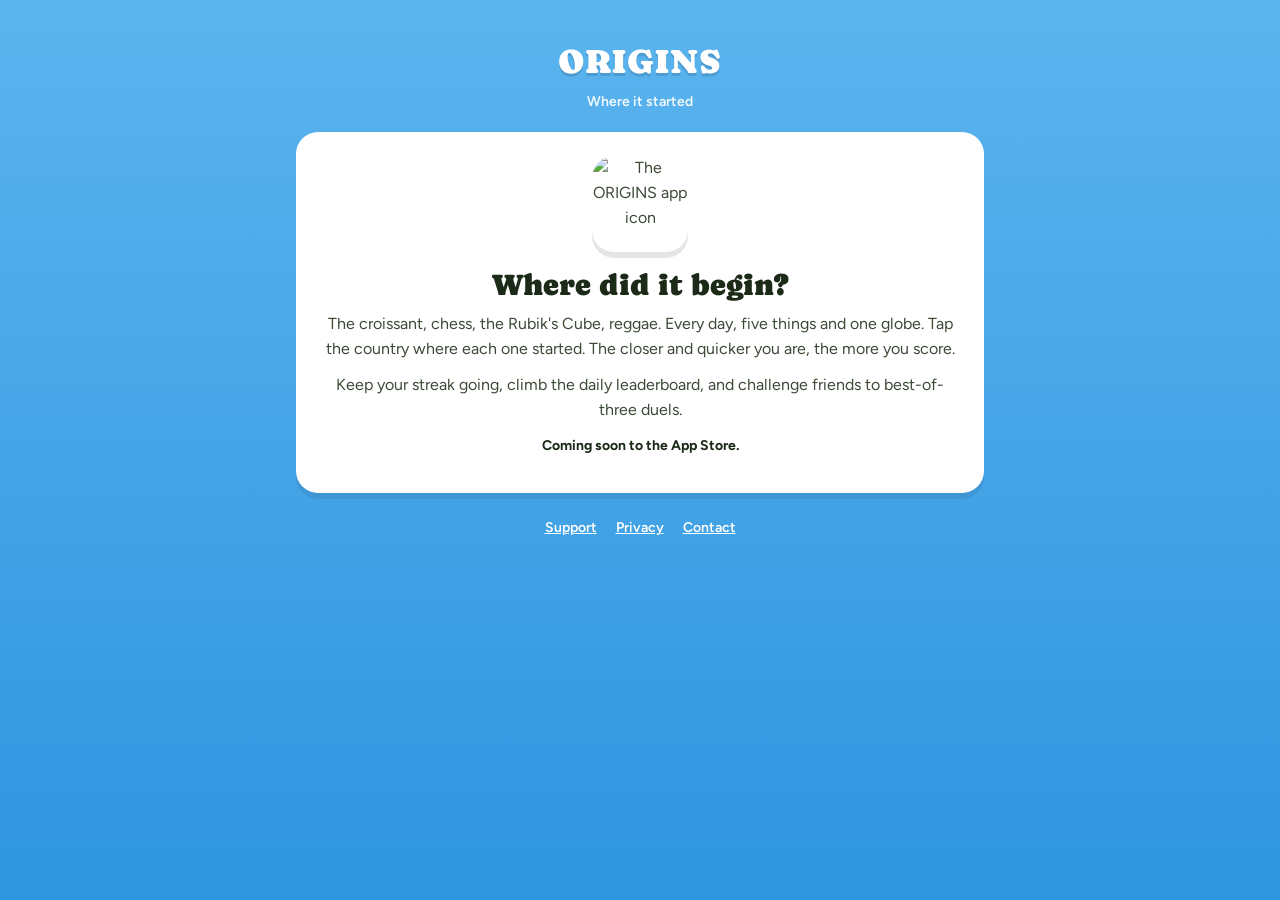
==== index.html @ 28f16537 "Publish the ORIGINS website: home, privacy policy, support and invite pages Co-Authored-By: Claude O" ====
<!doctype html>
<html lang="en">
<head>
  <meta charset="utf-8">
  <meta name="viewport" content="width=device-width, initial-scale=1">
  <title>ORIGINS</title>
  <meta name="description" content="ORIGINS is a daily geography game: guess where things began by tapping a country on the globe, and duel your friends.">
  <link rel="icon" href="/favicon.png">
  <link rel="apple-touch-icon" href="/apple-touch-icon.png">
  <link rel="stylesheet" href="/style.css">
  <!-- Once the app is live, add Safari's install banner:
       <meta name="apple-itunes-app" content="app-id=YOUR_APP_ID"> -->
</head>
<body>
  <div class="page">
    <header class="top">
      <span class="wordmark">ORIGINS</span>
      <p class="tagline">Where it started</p>
    </header>

    <main class="card center">
      <img class="hero-icon" src="/icon.png" alt="The ORIGINS app icon">
      <h1>Where did it begin?</h1>
      <p>
        The croissant, chess, the Rubik's Cube, reggae. Every day, five things and one
        globe. Tap the country where each one started. The closer and quicker you are, the
        more you score.
      </p>
      <p>
        Keep your streak going, climb the daily leaderboard, and challenge friends to
        best-of-three duels.
      </p>
      <div class="buttons">
        <!-- When the app is live, replace this line with:
             <a class="button" href="https://apps.apple.com/app/idYOUR_APP_ID">Get ORIGINS on the App Store</a> -->
        <p class="note"><strong>Coming soon to the App Store.</strong></p>
      </div>
    </main>

    <footer class="bottom">
      <a href="/support/">Support</a>
      <a href="/privacy/">Privacy</a>
      <a href="mailto:support.playorigins@gmail.com">Contact</a>
    </footer>
  </div>
</body>
</html>
---- style.css ----
/* ORIGINS site. The app's own tokens (src/theme/tokens.ts) and fonts, served from here
   rather than a font CDN so that visiting the privacy policy sends nobody your address. */

@font-face { font-family: 'Caprasimo'; src: url('/fonts/Caprasimo_400Regular.ttf') format('truetype'); font-weight: 400; font-display: swap; }
@font-face { font-family: 'Figtree'; src: url('/fonts/Figtree_400Regular.ttf') format('truetype'); font-weight: 400; font-display: swap; }
@font-face { font-family: 'Figtree'; src: url('/fonts/Figtree_600SemiBold.ttf') format('truetype'); font-weight: 600; font-display: swap; }
@font-face { font-family: 'Figtree'; src: url('/fonts/Figtree_700Bold.ttf') format('truetype'); font-weight: 700; font-display: swap; }

:root {
  --sky-top: #5bb4ee;
  --sky-bottom: #2f95e0;
  --green: #4cc35e;
  --green-shadow: #2f8f3d;
  --orange: #e8762c;
  --orange-shadow: #b2540f;
  --white: #ffffff;
  --tile: #f1f6f9;
  --ink: #1c2b18;
  --body: #3c4a37;
  --muted: #5e6b58;
  --radius: 22px;
}

* { box-sizing: border-box; }

html { -webkit-text-size-adjust: 100%; }

body {
  margin: 0;
  min-height: 100vh;
  font-family: 'Figtree', system-ui, -apple-system, sans-serif;
  font-size: 16px;
  line-height: 1.55;
  color: var(--body);
  background: linear-gradient(180deg, var(--sky-top) 0%, var(--sky-bottom) 100%) fixed;
  background-color: var(--sky-bottom);
}

.page { max-width: 720px; margin: 0 auto; padding: 20px 16px 48px; }

header.top { text-align: center; padding: 16px 0 20px; }
.wordmark {
  font-family: 'Caprasimo', Georgia, serif;
  font-size: 34px;
  letter-spacing: 1px;
  color: var(--white);
  text-decoration: none;
  text-shadow: 0 3px 0 rgba(0, 0, 0, 0.12);
}
.tagline { margin: 2px 0 0; color: rgba(255, 255, 255, 0.92); font-weight: 600; font-size: 14px; }

.card {
  background: var(--white);
  border-radius: var(--radius);
  padding: 24px 22px;
  box-shadow: 0 6px 0 rgba(0, 0, 0, 0.08);
  margin-bottom: 16px;
}

h1, h2, h3 { color: var(--ink); line-height: 1.25; }
h1 { font-family: 'Caprasimo', Georgia, serif; font-weight: 400; font-size: 30px; margin: 0 0 8px; }
h2 { font-size: 19px; font-weight: 700; margin: 28px 0 8px; }
h3 { font-size: 16px; font-weight: 700; margin: 20px 0 4px; }
.kicker { font-size: 12px; font-weight: 700; letter-spacing: 1.3px; text-transform: uppercase; color: var(--orange); margin: 0 0 6px; }
.meta { color: var(--muted); font-size: 14px; margin: 0 0 18px; }

p, ul { margin: 0 0 12px; }
ul { padding-left: 22px; }
li { margin-bottom: 6px; }
a { color: var(--orange); font-weight: 600; }
strong { color: var(--ink); }

table { width: 100%; border-collapse: collapse; margin: 8px 0 16px; font-size: 14px; }
th, td { text-align: left; vertical-align: top; padding: 9px 8px; border-bottom: 1px solid var(--tile); }
th { color: var(--ink); font-weight: 700; background: var(--tile); }
.table-wrap { overflow-x: auto; }

.button {
  display: inline-block;
  font-family: 'Figtree', sans-serif;
  font-weight: 700;
  font-size: 16px;
  letter-spacing: 0.6px;
  text-transform: uppercase;
  text-decoration: none;
  color: var(--white);
  background: var(--green);
  box-shadow: 0 5px 0 var(--green-shadow);
  border-radius: 999px;
  padding: 14px 28px;
  margin: 6px 0 12px;
}
.button.orange { background: var(--orange); box-shadow: 0 5px 0 var(--orange-shadow); }
.button:active { transform: translateY(3px); box-shadow: 0 2px 0 var(--green-shadow); }
.button.orange:active { box-shadow: 0 2px 0 var(--orange-shadow); }
.buttons { text-align: center; }
.note { font-size: 14px; color: var(--muted); }
.center { text-align: center; }

.hero-icon { width: 96px; height: 96px; border-radius: 22px; display: block; margin: 0 auto 14px; box-shadow: 0 6px 0 rgba(0, 0, 0, 0.1); }

footer.bottom { text-align: center; font-size: 14px; color: rgba(255, 255, 255, 0.92); margin-top: 24px; }
footer.bottom a { color: var(--white); margin: 0 8px; }
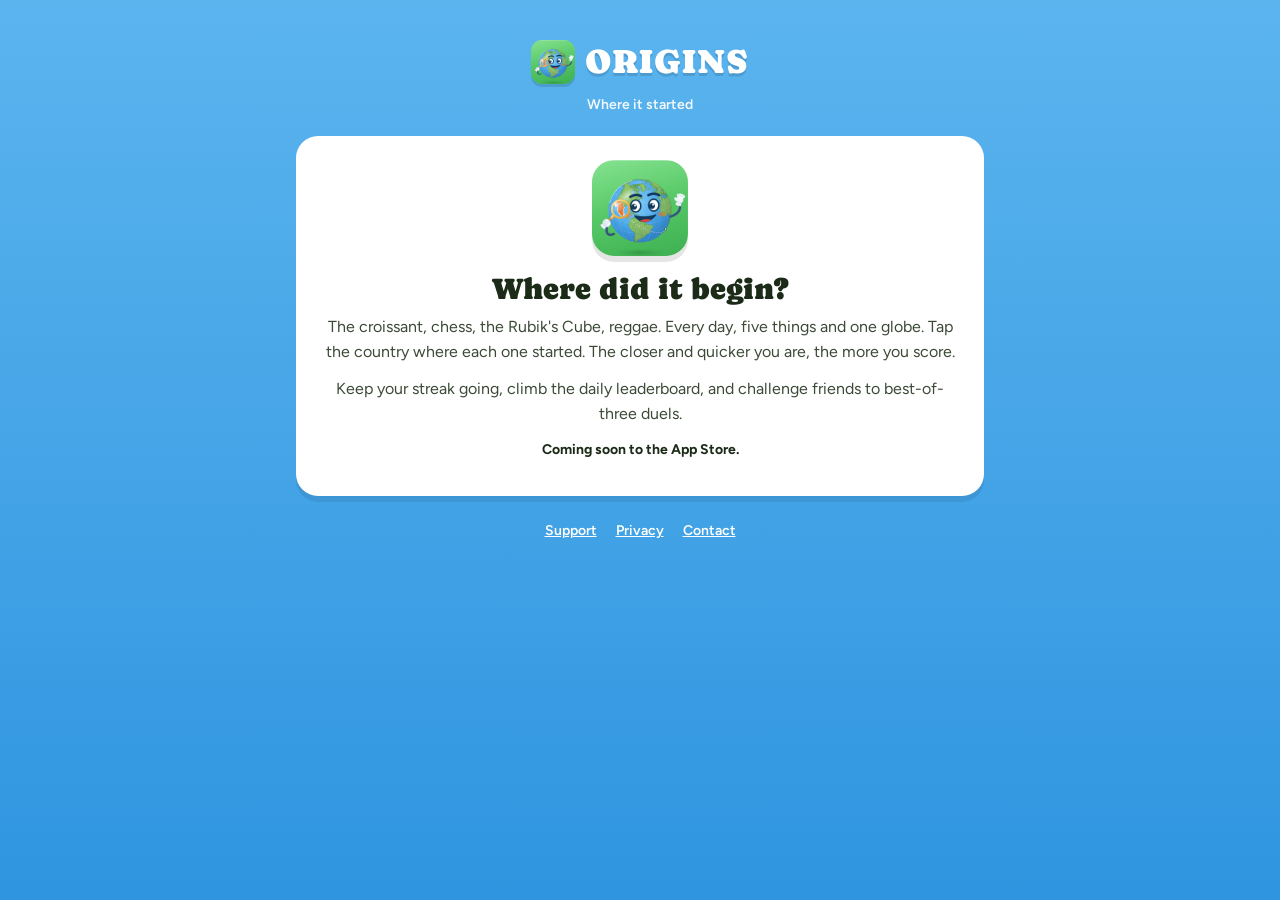
==== commit 64271ef4: "Show the ORIGINS logo in the header and refresh cached icons Co-Authored-By: Claude Opus 5.5 <norepl" ====
--- a/index.html
+++ b/index.html
@@ -5,21 +5,21 @@
   <meta name="viewport" content="width=device-width, initial-scale=1">
   <title>ORIGINS</title>
   <meta name="description" content="ORIGINS is a daily geography game: guess where things began by tapping a country on the globe, and duel your friends.">
-  <link rel="icon" href="/favicon.png">
-  <link rel="apple-touch-icon" href="/apple-touch-icon.png">
-  <link rel="stylesheet" href="/style.css">
+  <link rel="icon" href="/favicon.png?v=2">
+  <link rel="apple-touch-icon" href="/apple-touch-icon.png?v=2">
+  <link rel="stylesheet" href="/style.css?v=2">
   <!-- Once the app is live, add Safari's install banner:
        <meta name="apple-itunes-app" content="app-id=YOUR_APP_ID"> -->
 </head>
 <body>
   <div class="page">
     <header class="top">
-      <span class="wordmark">ORIGINS</span>
+      <span class="wordmark"><img class="brand-icon" src="/icon.png?v=2" alt="">ORIGINS</span>
       <p class="tagline">Where it started</p>
     </header>
 
     <main class="card center">
-      <img class="hero-icon" src="/icon.png" alt="The ORIGINS app icon">
+      <img class="hero-icon" src="/icon.png?v=2" alt="The ORIGINS app icon">
       <h1>Where did it begin?</h1>
       <p>
         The croissant, chess, the Rubik's Cube, reggae. Every day, five things and one
--- a/style.css
+++ b/style.css
@@ -45,8 +45,12 @@
   letter-spacing: 1px;
   color: var(--white);
   text-decoration: none;
+  display: inline-flex;
+  align-items: center;
+  gap: 10px;
   text-shadow: 0 3px 0 rgba(0, 0, 0, 0.12);
 }
+.brand-icon { width: 44px; height: 44px; border-radius: 11px; box-shadow: 0 3px 0 rgba(0, 0, 0, 0.12); }
 .tagline { margin: 2px 0 0; color: rgba(255, 255, 255, 0.92); font-weight: 600; font-size: 14px; }
 
 .card {
